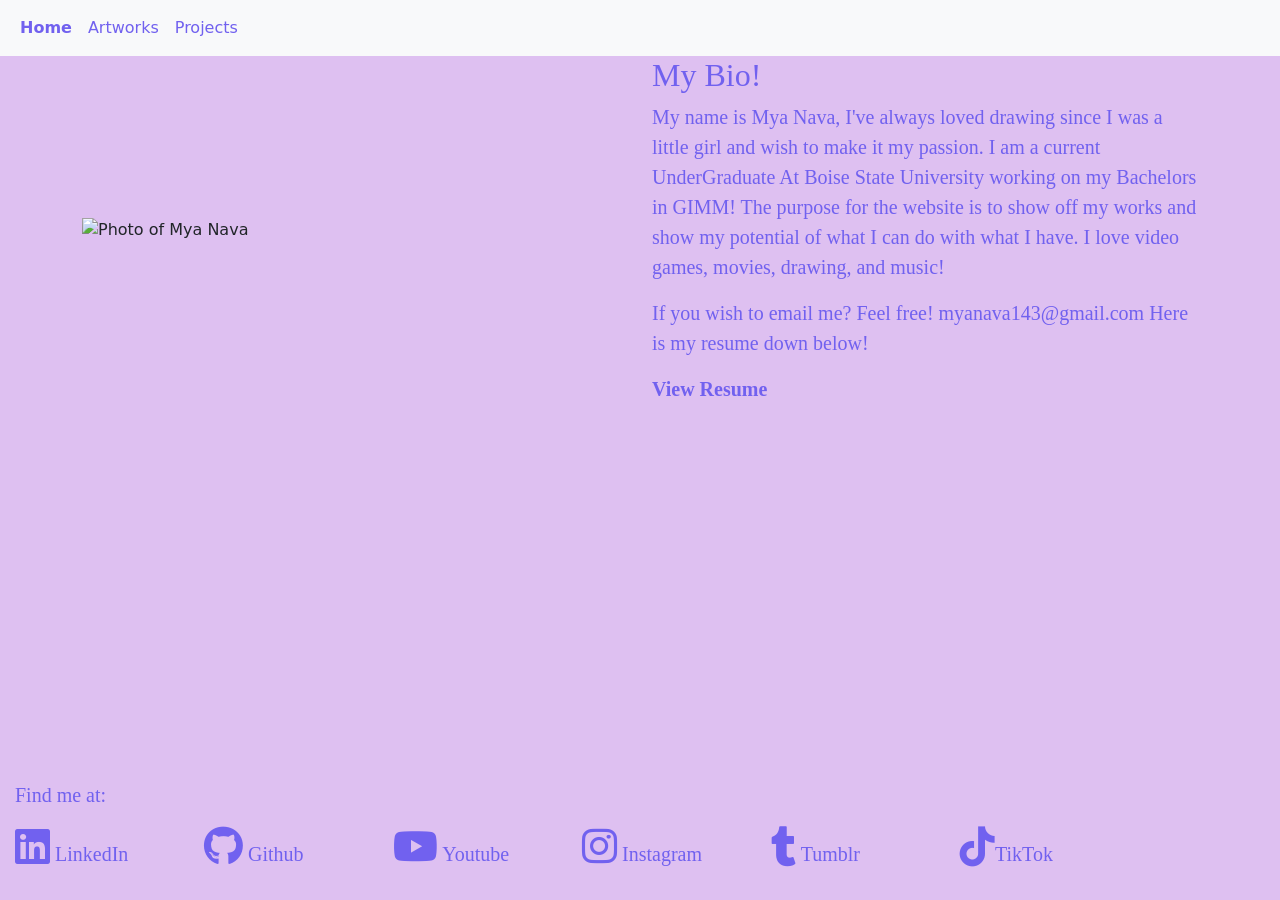
==== about.html @ 30910ae3 "test" ====
<!DOCTYPE html>

<head>
    <meta charset='utf-8' />
    <meta name='viewport' content='width=device-width, initial-scale=1' />
    <title>Mya Nava's Bio</title>
    <link href="https://cdn.jsdelivr.net/npm/bootstrap@5.3.8/dist/css/bootstrap.min.css" rel="stylesheet"
        integrity="sha384-sRIl4kxILFvY47J16cr9ZwB07vP4J8+LH7qKQnuqkuIAvNWLzeN8tE5YBujZqJLB" crossorigin="anonymous">
    <script src="https://cdn.jsdelivr.net/npm/bootstrap@5.3.8/dist/js/bootstrap.bundle.min.js"
        integrity="sha384-FKyoEForCGlyvwx9Hj09JcYn3nv7wiPVlz7YYwJrWVcXK/BmnVDxM+D2scQbITxI"
        crossorigin="anonymous"></script>
    <link rel="stylesheet" href="styleports.css" />
    <link rel='stylesheet' href='https://cdnjs.cloudflare.com/ajax/libs/font-awesome/6.2.1/css/all.min.css' />

</head>

<body>
    <nav class="navbar navbar-expand-lg bg-body-tertiary">
        <div class="container-fluid">
            <button class="navbar-toggler" type="button" data-bs-toggle="collapse" data-bs-target="#navbarNavAltMarkup"
                aria-controls="navbarNavAltMarkup" aria-expanded="false" aria-label="Toggle navigation">
                <span class="navbar-toggler-icon"></span>
            </button>
            <div class="collapse navbar-collapse" id="navbarNavAltMarkup">
                <div class="navbar-nav">
                    <a class="nav-link active" aria-current="page" href="index.html">Home</a>
                    <a class="nav-link" href="Art.html">Artworks</a>
                    <a class="nav-link" href="projects.html">Projects</a>
                </div>
            </div>
        </div>
    </nav>
    <div id="content">
        <div class="container">
            <div class="row align-items-center">
                <div class="col-md-6">
                    <img src="assets/img/portrait.jpg" class="img-fluid" alt="Photo of Mya Nava" />
                </div>
                <div class="col-md-6 d-flex flex-column justify-content-center">
                    <h1>My Bio!</h1>
                    <p>My name is Mya Nava, I've always loved drawing since I was
                        a little girl and wish to make it my passion. I am a current
                        UnderGraduate At Boise State University working on my Bachelors
                        in GIMM! The purpose for the website is to show off my works and show
                        my potential of what I can do with what I have. I love video games,
                        movies, drawing, and music!</p>
                    <p>
                        If you wish to email me? Feel free!
                        myanava143@gmail.com
                        Here is my resume down below!
                    </p>
                    <a href="assets/Mya_Nava_Resume_2026.pdf" target="_blank" class="resume-link">View Resume</a>
                </div>
            </div>
        </div>
        <div class="container bottom-left">
            <div class="row">
                <div class="col-md-12">
                    <p>Find me at:</p>
                </div>
            </div>
            <div class="row">
                <div class="col-md-2">
                    <p>
                        <a href='https://www.linkedin.com/in/mya-nava-a6092a3a5/'>
                            <i class='fa-2x fa-brands fa-linkedin'></i> LinkedIn
                        </a>
                    </p>
                </div>
                <div class="col-md-2">
                    <p>
                        <a href='https://github.com/MyaN143'>
                            <i class='fa-2x fa-brands fa-github'></i> Github
                        </a>
                    </p>
                </div>
                <div class="col-md-2">
                    <p>
                        <a href='https://youtube.com/@stardraws1438?si=08pbGQKwmeLdhVlk'>
                            <i class='fa-2x fa-brands fa-youtube'></i> Youtube
                        </a>
                    </p>
                </div>
                <div class="col-md-2">
                    <p>
                        <a href='https://www.instagram.com/stardraws143?igsh=MWdkeWc2djRtOWtkag%3D%3D&utm_source=qr'>
                            <i class='fa-2x fa-brands fa-instagram'></i> Instagram
                        </a>
                    </p>
                </div>
                <div class="col-md-2">
                    <p>
                        <a href='https://www.tumblr.com/star143gallery'>
                            <i class='fa-2x fa-brands fa-tumblr'></i> Tumblr
                        </a>
                    </p>
                </div>
                <div class="col-md-2">
                    <p>
                        <a href="https://www.tiktok.com/@star_draws143?_r=1&_t=ZP-94wCTrjHHzi">
                            <i class="fa-2x fa-brands fa-tiktok"></i>TikTok
                        </a>
                    </p>
                </div>
            </div>
        </div>
        <div class='ribbon'></div>
</body>

</html>
---- styleports.css ----
body {
    background-color: #dec0f1;
}

h1 {
    color: #7161ef;
    font-size: 24pt;
    font-family: 'Times New Roman', Times, serif;
}

p {
    color: #7161ef;
    font-size: 15pt;
    font-family: 'Times New Roman', Times, serif;
}

.bottom-left {
    position: fixed;
    bottom: 0;
    left: 0;
    padding: 15px;
}

.resume-link {
    color: #7161ef;
    text-decoration: none;
    font-weight: bold;
    font-family: 'Times New Roman', Times, serif;
    font-size: 15pt;
}

.resume-link:hover {
    color: #ffac81;
}

.bottom-left a {
    color: #7161ef;
    /* or any color you want */
    text-decoration: none;
    /* removes underline */
}

.bottom-left a:hover {
    color: #ffac81;
}

.navbar .nav-link {
  color: #7161ef;;          /* your desired color */
}

.navbar .nav-link:hover {
  color: #ffac81;          /* color when hovered */
}
.navbar .nav-link.active {
  color: #7161ef;;          /* color for the current page */
  font-weight: bold;       /* optional for emphasis */
}
.navbar .nav-link {
  color: #7161ef;
  text-decoration: none;
}

.navbar .nav-link:hover {
  color: #ffac81;
}

.navbar .nav-link.active {
  color: #7161ef;;
  font-weight: bold;
}
.navbar {
  background-color: black;   /* dark background */
}
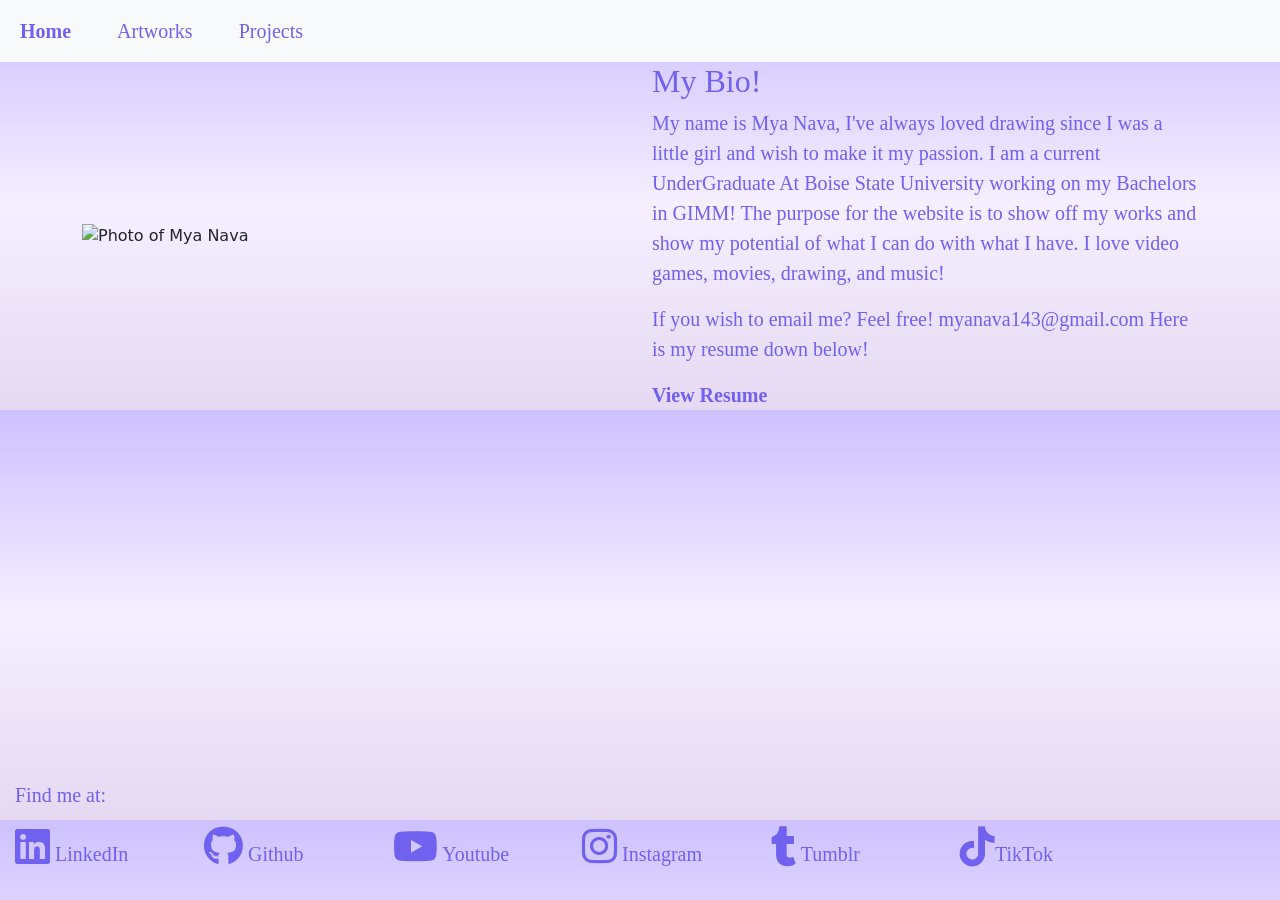
==== commit 96ff04fb: "Update about.html" ====
--- a/about.html
+++ b/about.html
@@ -49,7 +49,7 @@
                         myanava143@gmail.com
                         Here is my resume down below!
                     </p>
-                    <a href="assets/Mya_Nava_Resume_2026.pdf" target="_blank" class="resume-link">View Resume</a>
+                    <a href="assets/Mya Nava_Resume_2026.pdf" target="_blank" class="resume-link">View Resume</a>
                 </div>
             </div>
         </div>
--- a/styleports.css
+++ b/styleports.css
@@ -1,5 +1,5 @@
 body {
-    background-color: #dec0f1;
+  background: linear-gradient(to bottom, #cdc1ff,#f5efff, #e5d9f2);
 }
 
 h1 {
@@ -19,6 +19,7 @@
     bottom: 0;
     left: 0;
     padding: 15px;
+    border: #7161ef;
 }
 
 .resume-link {
@@ -44,30 +45,34 @@
     color: #ffac81;
 }
 
-.navbar .nav-link {
-  color: #7161ef;;          /* your desired color */
-}
-
 .navbar .nav-link:hover {
-  color: #ffac81;          /* color when hovered */
-}
-.navbar .nav-link.active {
-  color: #7161ef;;          /* color for the current page */
-  font-weight: bold;       /* optional for emphasis */
-}
-.navbar .nav-link {
-  color: #7161ef;
-  text-decoration: none;
-}
-
-.navbar .nav-link:hover {
-  color: #ffac81;
+    color: #ffac81;
+    /* color when hovered */
 }
 
 .navbar .nav-link.active {
-  color: #7161ef;;
-  font-weight: bold;
+    font-family: 'Times New Roman', Times, serif;
+    color: #7161ef;
+    /* color for the current page */
+    font-weight: bold;
+    /* optional for emphasis */
+    font-size: 15pt;
 }
-.navbar {
-  background-color: black;   /* dark background */
-}+
+.navbar .nav-link {
+    font-family: 'Times New Roman', Times, serif;
+    color: #7161ef;
+    text-decoration: none;
+    font-size: 15pt;
+}
+
+.navbar-nav .nav-link {
+    margin-right: 30px;
+    /* space between links */
+}
+
+.navbar-nav .nav-link:last-child {
+    margin-right: 0;
+    /* remove extra space after last link */
+}
+
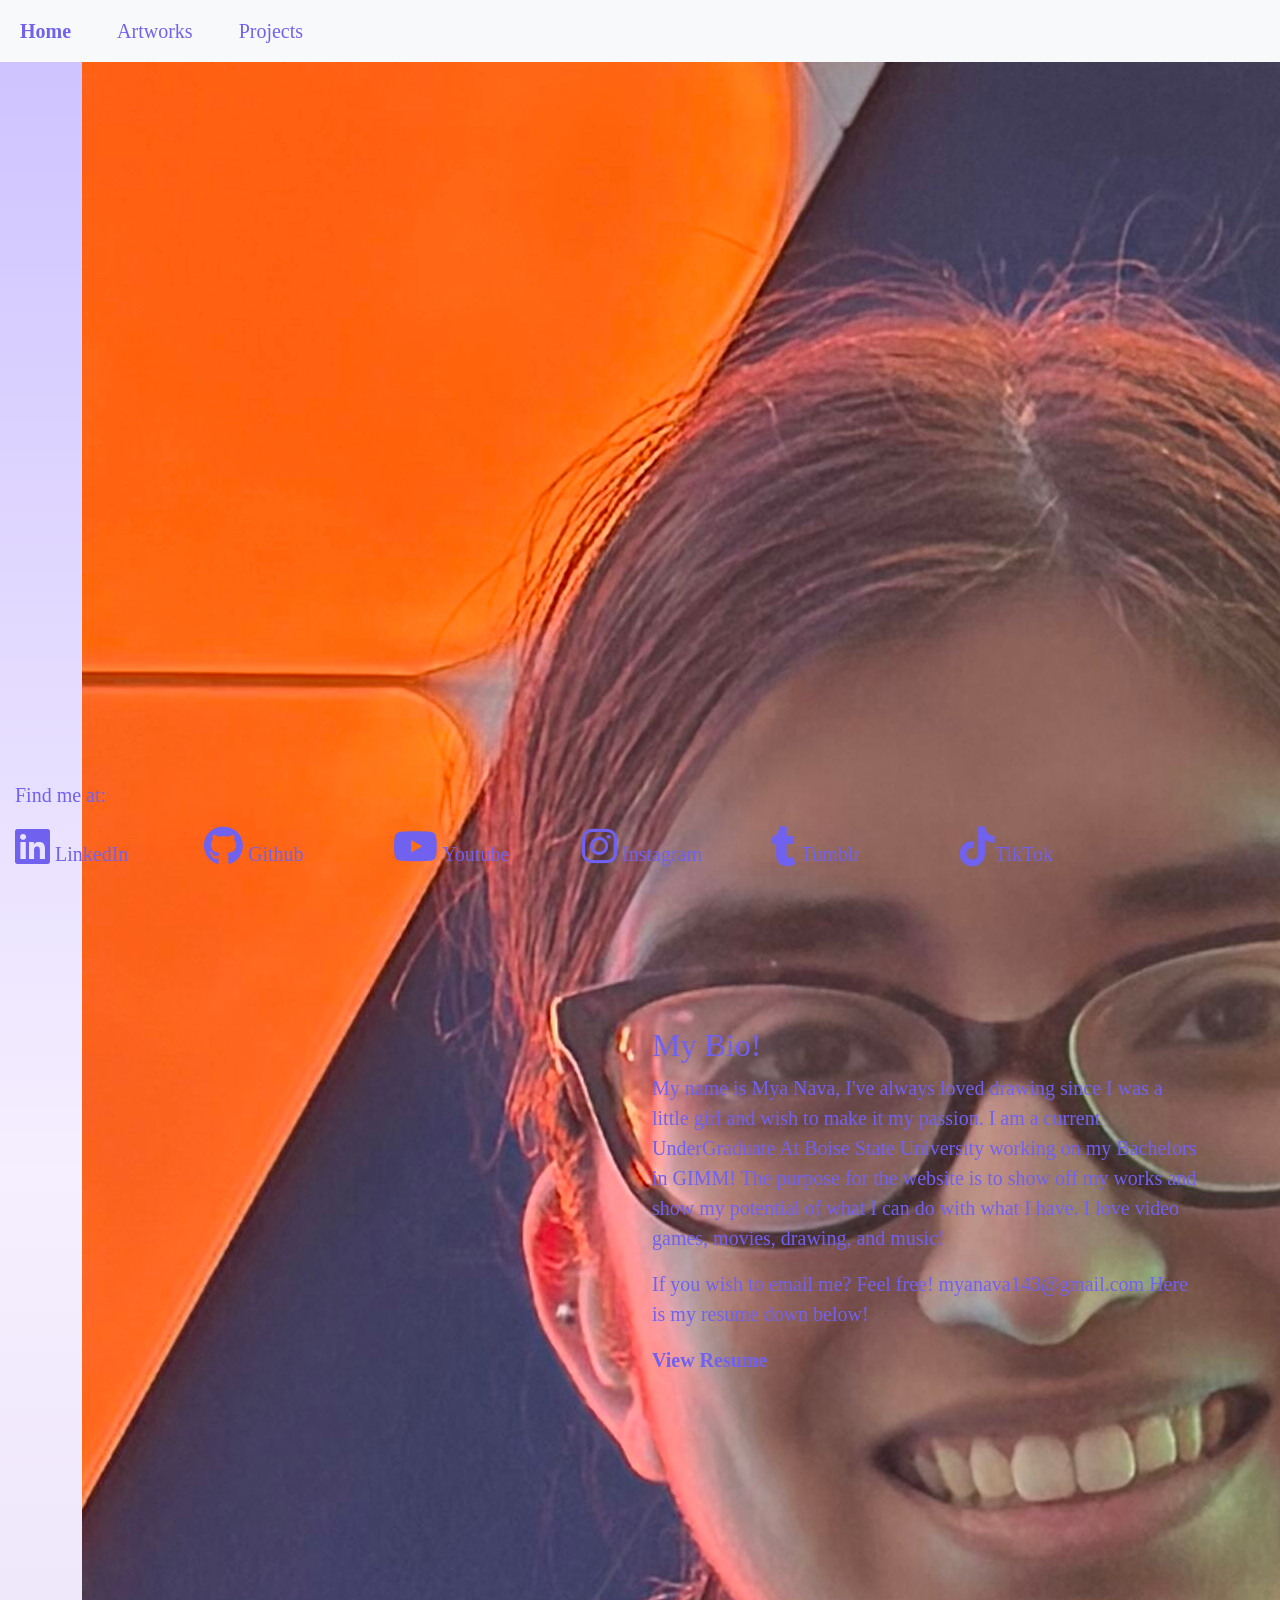
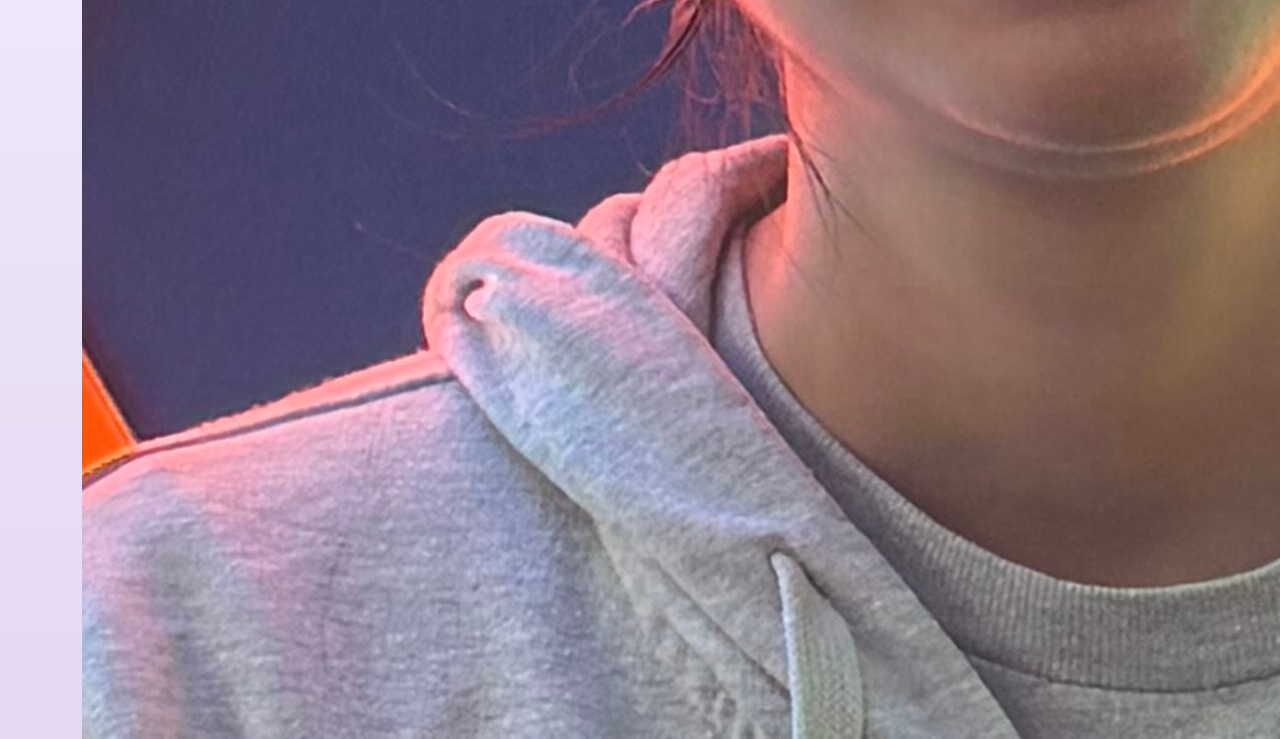
==== commit bfc847f2: "Update about.html" ====
--- a/about.html
+++ b/about.html
@@ -34,7 +34,7 @@
         <div class="container">
             <div class="row align-items-center">
                 <div class="col-md-6">
-                    <img src="assets/img/portrait.jpg" class="img-fluid" alt="Photo of Mya Nava" />
+                    <img src="assets/Img/Portrait.jpg" widthe= 100 length= 100 alt="Photo of Mya Nava" />
                 </div>
                 <div class="col-md-6 d-flex flex-column justify-content-center">
                     <h1>My Bio!</h1>
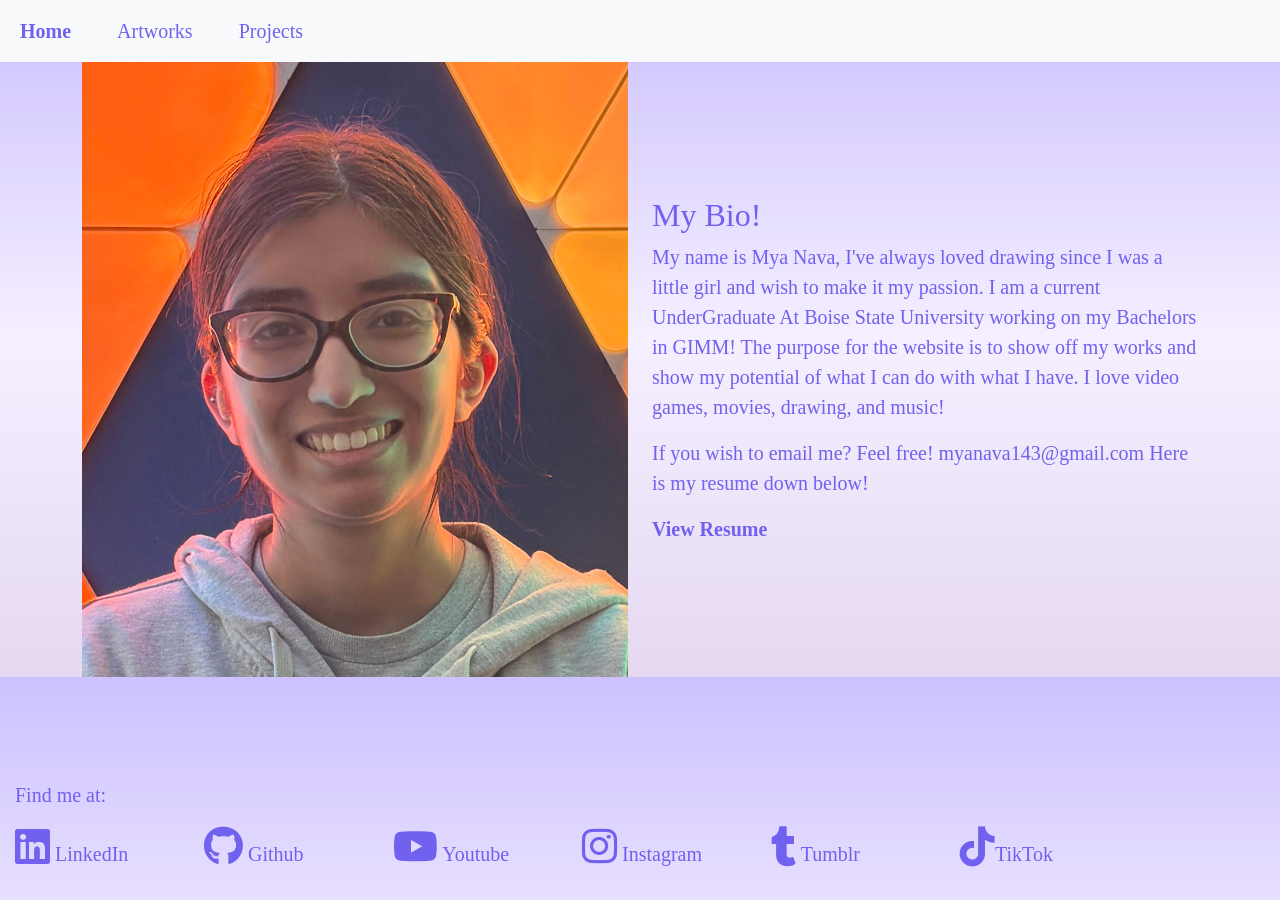
==== commit c6d8bda6: "Update about.html" ====
--- a/about.html
+++ b/about.html
@@ -34,7 +34,7 @@
         <div class="container">
             <div class="row align-items-center">
                 <div class="col-md-6">
-                    <img src="assets/Img/Portrait.jpg" widthe= 100 length= 100 alt="Photo of Mya Nava" />
+                    <img src="assets/Img/Portrait.jpg" class="img-fluid" alt="Photo of Mya Nava" />
                 </div>
                 <div class="col-md-6 d-flex flex-column justify-content-center">
                     <h1>My Bio!</h1>
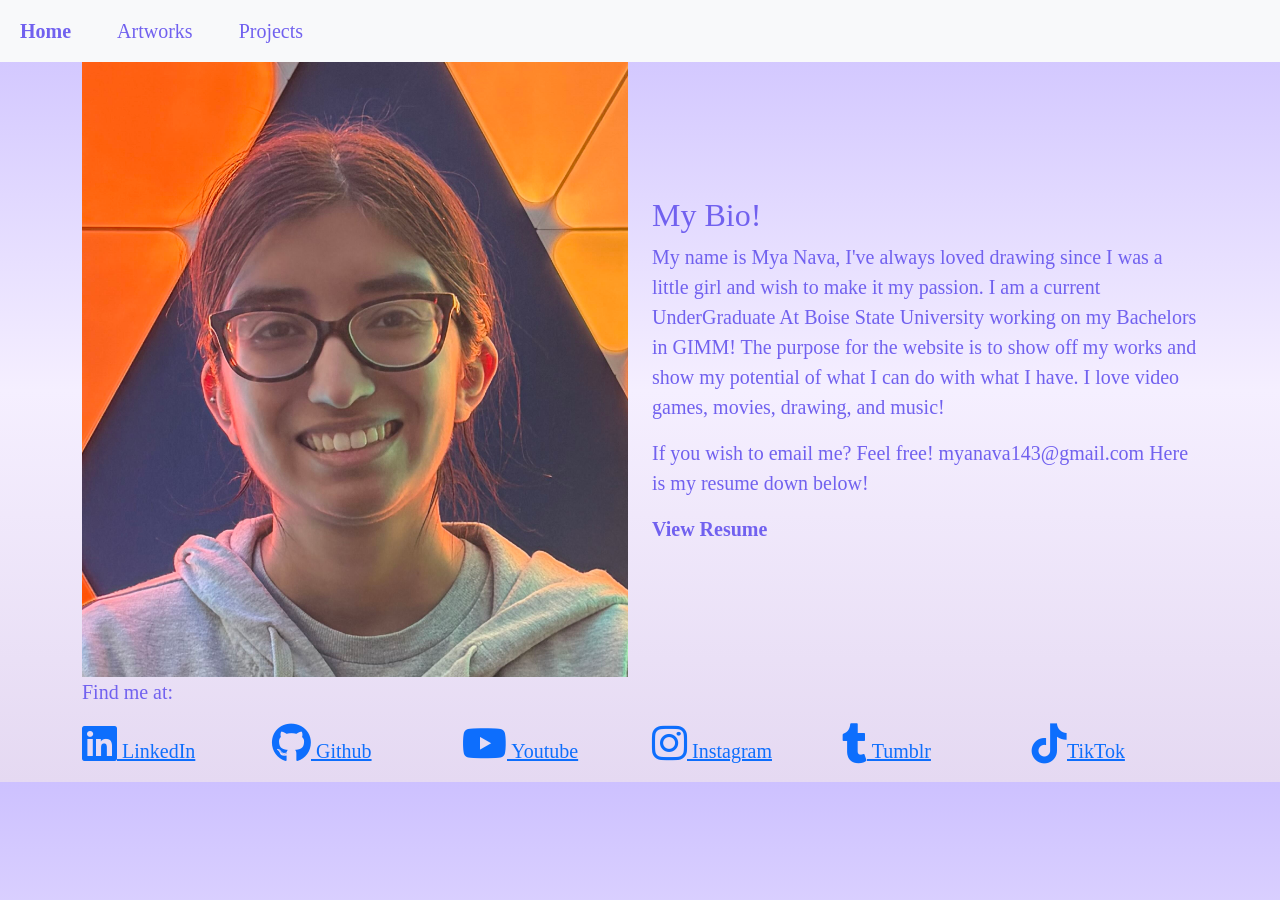
==== commit ca97c161: "socials" ====
--- a/about.html
+++ b/about.html
@@ -53,7 +53,7 @@
                 </div>
             </div>
         </div>
-        <div class="container bottom-left">
+        <div class="container">
             <div class="row">
                 <div class="col-md-12">
                     <p>Find me at:</p>
--- a/styleports.css
+++ b/styleports.css
@@ -34,22 +34,6 @@
     color: #ffac81;
 }
 
-.bottom-left a {
-    color: #7161ef;
-    /* or any color you want */
-    text-decoration: none;
-    /* removes underline */
-}
-
-.bottom-left a:hover {
-    color: #ffac81;
-}
-
-.navbar .nav-link:hover {
-    color: #ffac81;
-    /* color when hovered */
-}
-
 .navbar .nav-link.active {
     font-family: 'Times New Roman', Times, serif;
     color: #7161ef;
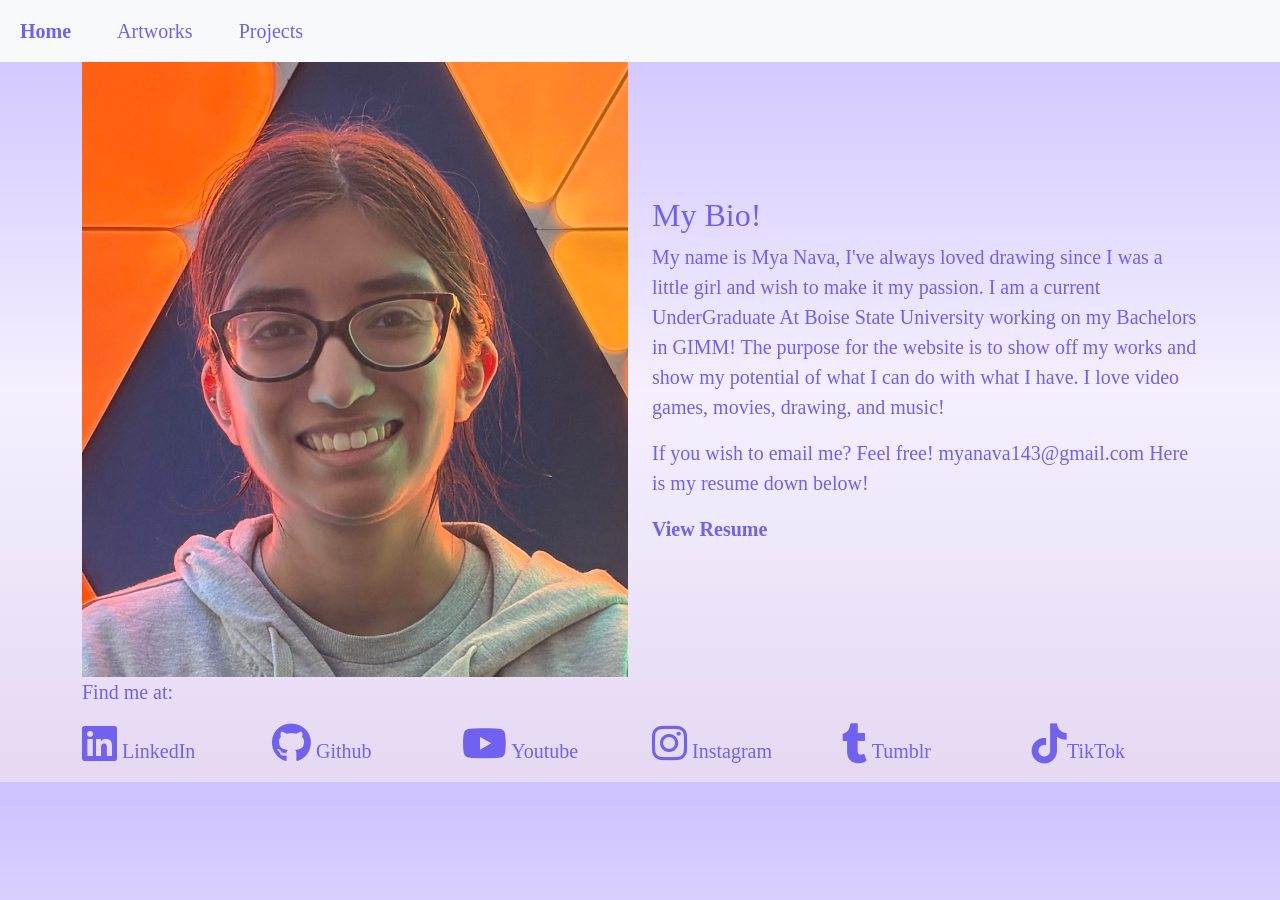
==== commit 8a92d3fd: "Update about.html" ====
--- a/about.html
+++ b/about.html
@@ -53,7 +53,7 @@
                 </div>
             </div>
         </div>
-        <div class="container">
+        <div class="container bottom-left">
             <div class="row">
                 <div class="col-md-12">
                     <p>Find me at:</p>
--- a/styleports.css
+++ b/styleports.css
@@ -14,13 +14,6 @@
     font-family: 'Times New Roman', Times, serif;
 }
 
-.bottom-left {
-    position: fixed;
-    bottom: 0;
-    left: 0;
-    padding: 15px;
-    border: #7161ef;
-}
 
 .resume-link {
     color: #7161ef;
@@ -32,6 +25,22 @@
 
 .resume-link:hover {
     color: #ffac81;
+}
+
+.bottom-left a {
+    color: #7161ef;
+    /* or any color you want */
+    text-decoration: none;
+    /* removes underline */
+}
+
+.bottom-left a:hover {
+    color: #ffac81;
+}
+
+.navbar .nav-link:hover {
+    color: #ffac81;
+    /* color when hovered */
 }
 
 .navbar .nav-link.active {
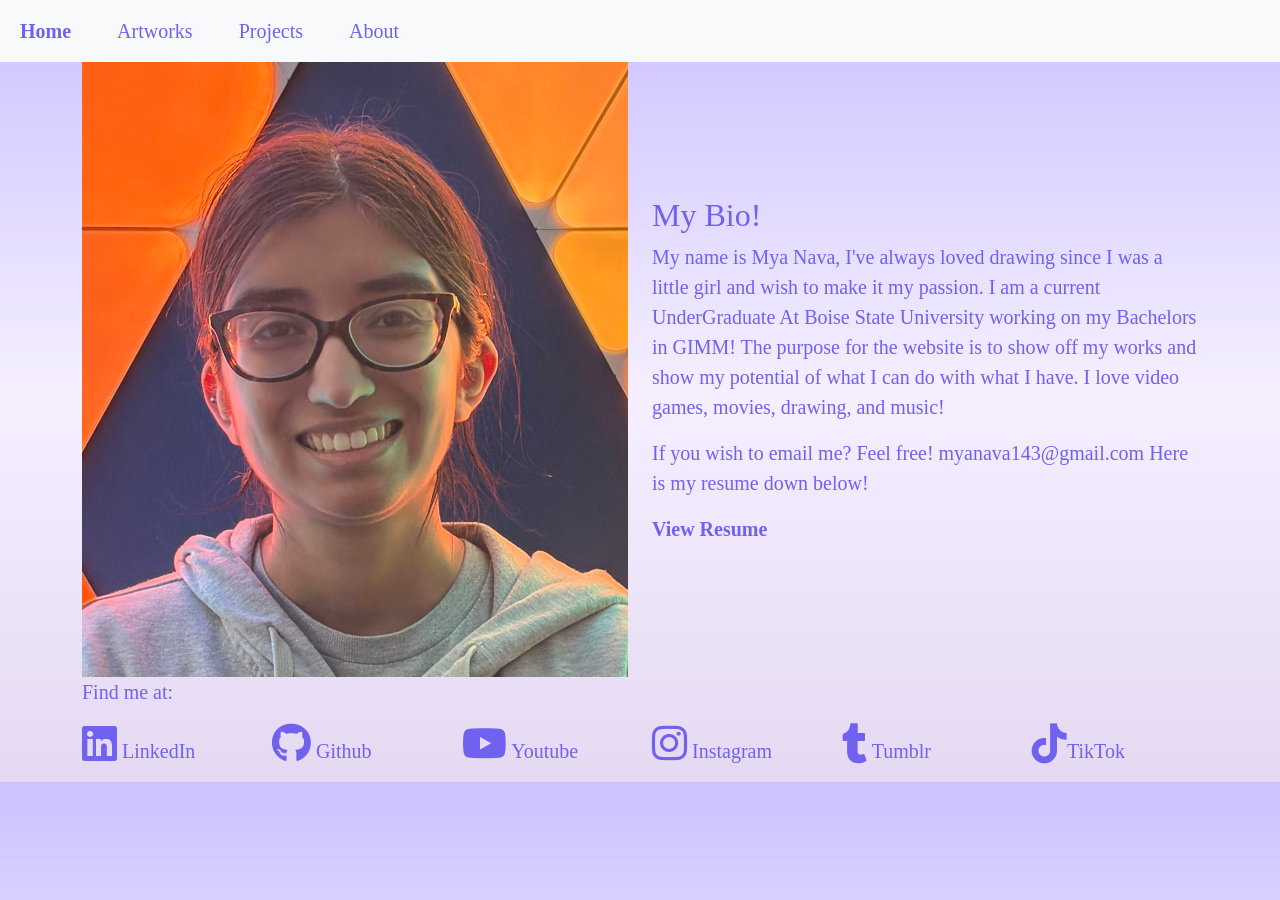
==== commit 7e7ba37f: "fixing links" ====
--- a/about.html
+++ b/about.html
@@ -26,6 +26,7 @@
                     <a class="nav-link active" aria-current="page" href="index.html">Home</a>
                     <a class="nav-link" href="Art.html">Artworks</a>
                     <a class="nav-link" href="projects.html">Projects</a>
+                    <a class="nav-link" href="about.html">About</a>
                 </div>
             </div>
         </div>
